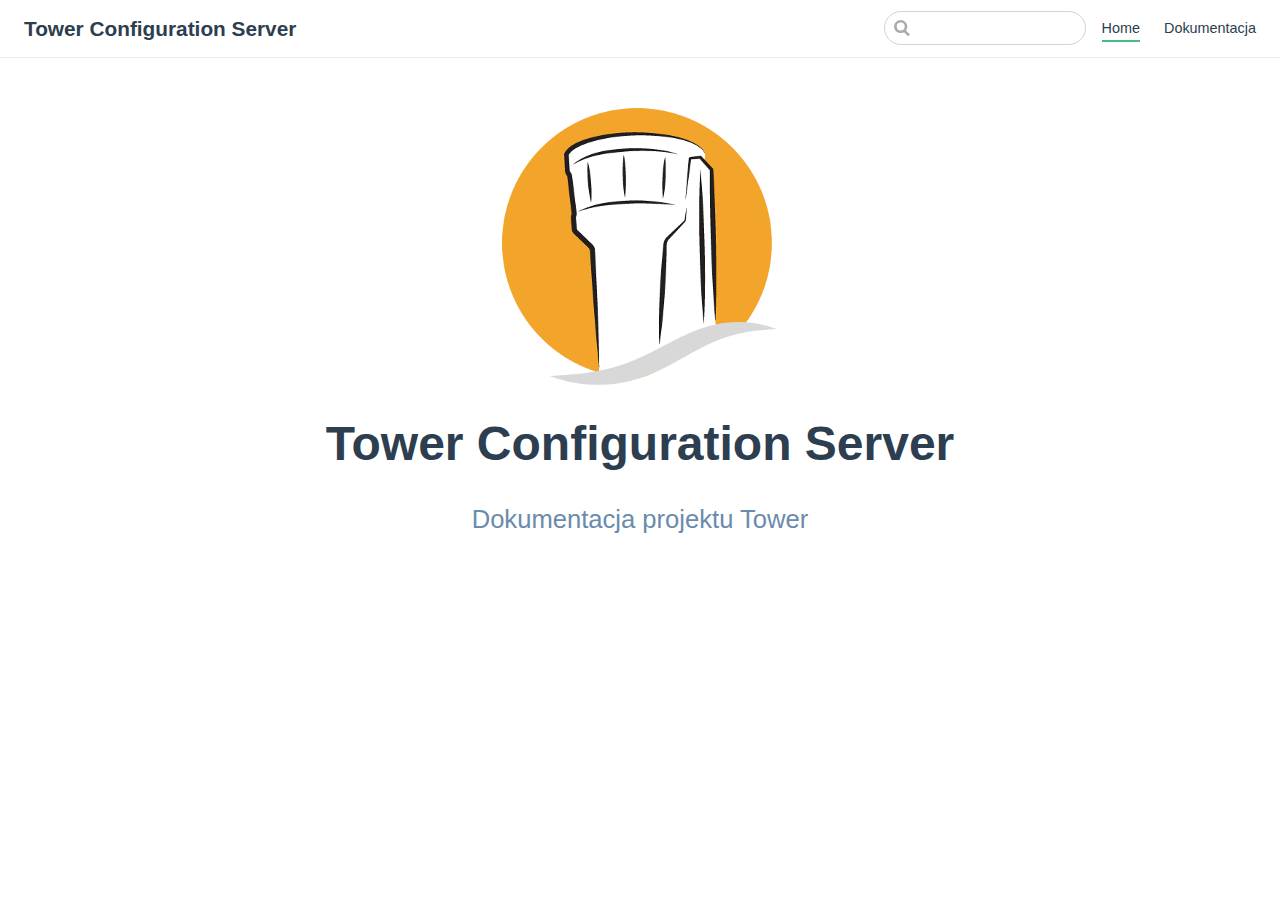
==== index.html @ 99e44337 "Tower documentation first iteration" ====
<!DOCTYPE html>
<html lang="en-US">
  <head>
    <meta charset="utf-8">
    <meta name="viewport" content="width=device-width,initial-scale=1">
    <title>Tower Configuration Server</title>
    <meta name="description" content="Dokumentacja projektu Tower">
    
    
    <link rel="preload" href="/assets/css/0.styles.e6f1b0f1.css" as="style"><link rel="preload" href="/assets/js/app.7d84eb97.js" as="script"><link rel="preload" href="/assets/js/3.80b95e4f.js" as="script"><link rel="preload" href="/assets/js/2.18bd5217.js" as="script"><link rel="preload" href="/assets/js/6.01d7fd2f.js" as="script"><link rel="prefetch" href="/assets/js/10.6c170ff0.js"><link rel="prefetch" href="/assets/js/11.07426605.js"><link rel="prefetch" href="/assets/js/12.08354f7a.js"><link rel="prefetch" href="/assets/js/13.60741dd3.js"><link rel="prefetch" href="/assets/js/4.b43821ef.js"><link rel="prefetch" href="/assets/js/5.0a139e0c.js"><link rel="prefetch" href="/assets/js/7.a31fc277.js"><link rel="prefetch" href="/assets/js/8.0a4fd147.js"><link rel="prefetch" href="/assets/js/9.a47ddf1f.js">
    <link rel="stylesheet" href="/assets/css/0.styles.e6f1b0f1.css">
  </head>
  <body>
    <div id="app" data-server-rendered="true"><div class="theme-container no-sidebar"><header class="navbar"><div class="sidebar-button"><svg xmlns="http://www.w3.org/2000/svg" aria-hidden="true" role="img" viewBox="0 0 448 512" class="icon"><path fill="currentColor" d="M436 124H12c-6.627 0-12-5.373-12-12V80c0-6.627 5.373-12 12-12h424c6.627 0 12 5.373 12 12v32c0 6.627-5.373 12-12 12zm0 160H12c-6.627 0-12-5.373-12-12v-32c0-6.627 5.373-12 12-12h424c6.627 0 12 5.373 12 12v32c0 6.627-5.373 12-12 12zm0 160H12c-6.627 0-12-5.373-12-12v-32c0-6.627 5.373-12 12-12h424c6.627 0 12 5.373 12 12v32c0 6.627-5.373 12-12 12z"></path></svg></div> <a href="/" class="home-link router-link-exact-active router-link-active"><!----> <span class="site-name">Tower Configuration Server</span></a> <div class="links"><div class="search-box"><input aria-label="Search" autocomplete="off" spellcheck="false" value=""> <!----></div> <nav class="nav-links can-hide"><div class="nav-item"><a href="/" class="nav-link router-link-exact-active router-link-active">Home</a></div><div class="nav-item"><a href="/docs/" class="nav-link">Dokumentacja</a></div> <!----></nav></div></header> <div class="sidebar-mask"></div> <aside class="sidebar"><nav class="nav-links"><div class="nav-item"><a href="/" class="nav-link router-link-exact-active router-link-active">Home</a></div><div class="nav-item"><a href="/docs/" class="nav-link">Dokumentacja</a></div> <!----></nav>  <!----> </aside> <main aria-labelledby="main-title" class="home"><header class="hero"><img src="/tower.png" alt="hero" class="center"> <h1 id="main-title">Tower Configuration Server</h1> <p class="description">Dokumentacja projektu Tower</p> <!----></header> <!----> <div class="theme-default-content custom content__default"></div> <!----></main></div><div class="global-ui"></div></div>
    <script src="/assets/js/app.7d84eb97.js" defer></script><script src="/assets/js/3.80b95e4f.js" defer></script><script src="/assets/js/2.18bd5217.js" defer></script><script src="/assets/js/6.01d7fd2f.js" defer></script>
  </body>
</html>
---- assets/css/0.styles.e6f1b0f1.css ----
#nprogress{pointer-events:none}#nprogress .bar{background:#3eaf7c;position:fixed;z-index:1031;top:0;left:0;width:100%;height:2px}#nprogress .peg{display:block;position:absolute;right:0;width:100px;height:100%;box-shadow:0 0 10px #3eaf7c,0 0 5px #3eaf7c;opacity:1;transform:rotate(3deg) translateY(-4px)}#nprogress .spinner{display:block;position:fixed;z-index:1031;top:15px;right:15px}#nprogress .spinner-icon{width:18px;height:18px;box-sizing:border-box;border-color:#3eaf7c transparent transparent #3eaf7c;border-style:solid;border-width:2px;border-radius:50%;animation:nprogress-spinner .4s linear infinite}.nprogress-custom-parent{overflow:hidden;position:relative}.nprogress-custom-parent #nprogress .bar,.nprogress-custom-parent #nprogress .spinner{position:absolute}@keyframes nprogress-spinner{0%{transform:rotate(0deg)}to{transform:rotate(1turn)}}.icon.outbound{color:#aaa;display:inline-block;vertical-align:middle;position:relative;top:-1px}.center{display:block;margin-left:auto;margin-right:auto;width:50%}.home{padding:3.6rem 2rem 0;max-width:960px;margin:0 auto;display:block}.home .hero{text-align:center}.home .hero img{max-width:100%;max-height:280px;display:block;margin:3rem auto 1.5rem;width:50%}.home .hero h1{font-size:3rem}.home .hero .action,.home .hero .description,.home .hero h1{margin:1.8rem auto}.home .hero .description{max-width:35rem;font-size:1.6rem;line-height:1.3;color:#6a8bad}.home .hero .action-button{display:inline-block;font-size:1.2rem;color:#fff;background-color:#3eaf7c;padding:.8rem 1.6rem;border-radius:4px;transition:background-color .1s ease;box-sizing:border-box;border-bottom:1px solid #389d70}.home .hero .action-button:hover{background-color:#4abf8a}.home .features{border-top:1px solid #eaecef;padding:1.2rem 0;margin-top:2.5rem;display:flex;flex-wrap:wrap;align-items:flex-start;align-content:stretch;justify-content:space-between}.home .feature{flex-grow:1;flex-basis:30%;max-width:30%}.home .feature h2{font-size:1.4rem;font-weight:500;border-bottom:none;padding-bottom:0;color:#3a5169}.home .feature p{color:#4e6e8e}.home .footer{padding:2.5rem;border-top:1px solid #eaecef;text-align:center;color:#4e6e8e}@media (max-width:719px){.home .features{flex-direction:column}.home .feature{max-width:100%;padding:0 2.5rem}}@media (max-width:419px){.home{padding-left:1.5rem;padding-right:1.5rem}.home .hero img{max-height:210px;margin:2rem auto 1.2rem}.home .hero h1{font-size:2rem}.home .hero .action,.home .hero .description,.home .hero h1{margin:1.2rem auto}.home .hero .description{font-size:1.2rem}.home .hero .action-button{font-size:1rem;padding:.6rem 1.2rem}.home .feature h2{font-size:1.25rem}}.search-box{display:inline-block;position:relative;margin-right:1rem}.search-box input{cursor:text;width:10rem;height:2rem;color:#4e6e8e;display:inline-block;border:1px solid #cfd4db;border-radius:2rem;font-size:.9rem;line-height:2rem;padding:0 .5rem 0 2rem;outline:none;transition:all .2s ease;background:#fff url(/assets/img/search.83621669.svg) .6rem .5rem no-repeat;background-size:1rem}.search-box input:focus{cursor:auto;border-color:#3eaf7c}.search-box .suggestions{background:#fff;width:20rem;position:absolute;top:1.5rem;border:1px solid #cfd4db;border-radius:6px;padding:.4rem;list-style-type:none}.search-box .suggestions.align-right{right:0}.search-box .suggestion{line-height:1.4;padding:.4rem .6rem;border-radius:4px;cursor:pointer}.search-box .suggestion a{white-space:normal;color:#5d82a6}.search-box .suggestion a .page-title{font-weight:600}.search-box .suggestion a .header{font-size:.9em;margin-left:.25em}.search-box .suggestion.focused{background-color:#f3f4f5}.search-box .suggestion.focused a{color:#3eaf7c}@media (max-width:959px){.search-box input{cursor:pointer;width:0;border-color:transparent;position:relative}.search-box input:focus{cursor:text;left:0;width:10rem}}@media (-ms-high-contrast:none){.search-box input{height:2rem}}@media (max-width:959px) and (min-width:719px){.search-box .suggestions{left:0}}@media (max-width:719px){.search-box{margin-right:0}.search-box input{left:1rem}.search-box .suggestions{right:0}}@media (max-width:419px){.search-box .suggestions{width:calc(100vw - 4rem)}.search-box input:focus{width:8rem}}.sidebar-button{cursor:pointer;display:none;width:1.25rem;height:1.25rem;position:absolute;padding:.6rem;top:.6rem;left:1rem}.sidebar-button .icon{display:block;width:1.25rem;height:1.25rem}@media (max-width:719px){.sidebar-button{display:block}}.dropdown-enter,.dropdown-leave-to{height:0!important}.dropdown-wrapper{cursor:pointer}.dropdown-wrapper .dropdown-title{display:block}.dropdown-wrapper .dropdown-title:hover{border-color:transparent}.dropdown-wrapper .dropdown-title .arrow{vertical-align:middle;margin-top:-1px;margin-left:.4rem}.dropdown-wrapper .nav-dropdown .dropdown-item{color:inherit;line-height:1.7rem}.dropdown-wrapper .nav-dropdown .dropdown-item h4{margin:.45rem 0 0;border-top:1px solid #eee;padding:.45rem 1.5rem 0 1.25rem}.dropdown-wrapper .nav-dropdown .dropdown-item .dropdown-subitem-wrapper{padding:0;list-style:none}.dropdown-wrapper .nav-dropdown .dropdown-item .dropdown-subitem-wrapper .dropdown-subitem{font-size:.9em}.dropdown-wrapper .nav-dropdown .dropdown-item a{display:block;line-height:1.7rem;position:relative;border-bottom:none;font-weight:400;margin-bottom:0;padding:0 1.5rem 0 1.25rem}.dropdown-wrapper .nav-dropdown .dropdown-item a.router-link-active,.dropdown-wrapper .nav-dropdown .dropdown-item a:hover{color:#3eaf7c}.dropdown-wrapper .nav-dropdown .dropdown-item a.router-link-active:after{content:"";width:0;height:0;border-left:5px solid #3eaf7c;border-top:3px solid transparent;border-bottom:3px solid transparent;position:absolute;top:calc(50% - 2px);left:9px}.dropdown-wrapper .nav-dropdown .dropdown-item:first-child h4{margin-top:0;padding-top:0;border-top:0}@media (max-width:719px){.dropdown-wrapper.open .dropdown-title{margin-bottom:.5rem}.dropdown-wrapper .nav-dropdown{transition:height .1s ease-out;overflow:hidden}.dropdown-wrapper .nav-dropdown .dropdown-item h4{border-top:0;margin-top:0;padding-top:0}.dropdown-wrapper .nav-dropdown .dropdown-item>a,.dropdown-wrapper .nav-dropdown .dropdown-item h4{font-size:15px;line-height:2rem}.dropdown-wrapper .nav-dropdown .dropdown-item .dropdown-subitem{font-size:14px;padding-left:1rem}}@media (min-width:719px){.dropdown-wrapper{height:1.8rem}.dropdown-wrapper:hover .nav-dropdown{display:block!important}.dropdown-wrapper .dropdown-title .arrow{border-left:4px solid transparent;border-right:4px solid transparent;border-top:6px solid #ccc;border-bottom:0}.dropdown-wrapper .nav-dropdown{display:none;height:auto!important;box-sizing:border-box;max-height:calc(100vh - 2.7rem);overflow-y:auto;position:absolute;top:100%;right:0;background-color:#fff;padding:.6rem 0;border:1px solid;border-color:#ddd #ddd #ccc;text-align:left;border-radius:.25rem;white-space:nowrap;margin:0}}.nav-links{display:inline-block}.nav-links a{line-height:1.4rem;color:inherit}.nav-links a.router-link-active,.nav-links a:hover{color:#3eaf7c}.nav-links .nav-item{position:relative;display:inline-block;margin-left:1.5rem;line-height:2rem}.nav-links .nav-item:first-child{margin-left:0}.nav-links .repo-link{margin-left:1.5rem}@media (max-width:719px){.nav-links .nav-item,.nav-links .repo-link{margin-left:0}}@media (min-width:719px){.nav-links a.router-link-active,.nav-links a:hover{color:#2c3e50}.nav-item>a:not(.external).router-link-active,.nav-item>a:not(.external):hover{margin-bottom:-2px;border-bottom:2px solid #46bd87}}.navbar{padding:.7rem 1.5rem;line-height:2.2rem}.navbar a,.navbar img,.navbar span{display:inline-block}.navbar .logo{height:2.2rem;min-width:2.2rem;margin-right:.8rem;vertical-align:top}.navbar .site-name{font-size:1.3rem;font-weight:600;color:#2c3e50;position:relative}.navbar .links{padding-left:1.5rem;box-sizing:border-box;background-color:#fff;white-space:nowrap;font-size:.9rem;position:absolute;right:1.5rem;top:.7rem;display:flex}.navbar .links .search-box{flex:0 0 auto;vertical-align:top}@media (max-width:719px){.navbar{padding-left:4rem}.navbar .can-hide{display:none}.navbar .links{padding-left:1.5rem}}.page-edit,.page-nav{max-width:740px;margin:0 auto;padding:2rem 2.5rem}@media (max-width:959px){.page-edit,.page-nav{padding:2rem}}@media (max-width:419px){.page-edit,.page-nav{padding:1.5rem}}.page{padding-bottom:2rem;display:block}.page-edit{padding-top:1rem;padding-bottom:1rem;overflow:auto}.page-edit .edit-link{display:inline-block}.page-edit .edit-link a{color:#4e6e8e;margin-right:.25rem}.page-edit .last-updated{float:right;font-size:.9em}.page-edit .last-updated .prefix{font-weight:500;color:#4e6e8e}.page-edit .last-updated .time{font-weight:400;color:#aaa}.page-nav{padding-top:1rem;padding-bottom:0}.page-nav .inner{min-height:2rem;margin-top:0;border-top:1px solid #eaecef;padding-top:1rem;overflow:auto}.page-nav .next{float:right}@media (max-width:719px){.page-edit .edit-link{margin-bottom:.5rem}.page-edit .last-updated{font-size:.8em;float:none;text-align:left}}.sidebar-group .sidebar-group{padding-left:.5em}.sidebar-group:not(.collapsable) .sidebar-heading:not(.clickable){cursor:auto;color:inherit}.sidebar-group.is-sub-group{padding-left:0}.sidebar-group.is-sub-group>.sidebar-heading{font-size:.95em;line-height:1.4;font-weight:400;padding-left:2rem}.sidebar-group.is-sub-group>.sidebar-heading:not(.clickable){opacity:.5}.sidebar-group.is-sub-group>.sidebar-group-items{padding-left:1rem}.sidebar-group.is-sub-group>.sidebar-group-items>li>.sidebar-link{font-size:.95em;border-left:none}.sidebar-group.depth-2>.sidebar-heading{border-left:none}.sidebar-heading{color:#2c3e50;transition:color .15s ease;cursor:pointer;font-size:1.1em;font-weight:700;padding:.35rem 1.5rem .35rem 1.25rem;width:100%;box-sizing:border-box;margin:0;border-left:.25rem solid transparent}.sidebar-heading.open,.sidebar-heading:hover{color:inherit}.sidebar-heading .arrow{position:relative;top:-.12em;left:.5em}.sidebar-heading.clickable.active{font-weight:600;color:#3eaf7c;border-left-color:#3eaf7c}.sidebar-heading.clickable:hover{color:#3eaf7c}.sidebar-group-items{transition:height .1s ease-out;font-size:.95em;overflow:hidden}.sidebar .sidebar-sub-headers{padding-left:1rem;font-size:.95em}a.sidebar-link{font-size:1em;font-weight:400;display:inline-block;color:#2c3e50;border-left:.25rem solid transparent;padding:.35rem 1rem .35rem 1.25rem;line-height:1.4;width:100%;box-sizing:border-box}a.sidebar-link:hover{color:#3eaf7c}a.sidebar-link.active{font-weight:600;color:#3eaf7c;border-left-color:#3eaf7c}.sidebar-group a.sidebar-link{padding-left:2rem}.sidebar-sub-headers a.sidebar-link{padding-top:.25rem;padding-bottom:.25rem;border-left:none}.sidebar-sub-headers a.sidebar-link.active{font-weight:500}.sidebar ul{padding:0;margin:0;list-style-type:none}.sidebar a{display:inline-block}.sidebar .nav-links{display:none;border-bottom:1px solid #eaecef;padding:.5rem 0 .75rem}.sidebar .nav-links a{font-weight:600}.sidebar .nav-links .nav-item,.sidebar .nav-links .repo-link{display:block;line-height:1.25rem;font-size:1.1em;padding:.5rem 0 .5rem 1.5rem}.sidebar>.sidebar-links{padding:1.5rem 0}.sidebar>.sidebar-links>li>a.sidebar-link{font-size:1.1em;line-height:1.7;font-weight:700}.sidebar>.sidebar-links>li:not(:first-child){margin-top:.75rem}@media (max-width:719px){.sidebar .nav-links{display:block}.sidebar .nav-links .dropdown-wrapper .nav-dropdown .dropdown-item a.router-link-active:after{top:calc(1rem - 2px)}.sidebar>.sidebar-links{padding:1rem 0}}code[class*=language-],pre[class*=language-]{color:#ccc;background:none;font-family:Consolas,Monaco,Andale Mono,Ubuntu Mono,monospace;font-size:1em;text-align:left;white-space:pre;word-spacing:normal;word-break:normal;word-wrap:normal;line-height:1.5;-moz-tab-size:4;-o-tab-size:4;tab-size:4;-webkit-hyphens:none;-ms-hyphens:none;hyphens:none}pre[class*=language-]{padding:1em;margin:.5em 0;overflow:auto}:not(pre)>code[class*=language-],pre[class*=language-]{background:#2d2d2d}:not(pre)>code[class*=language-]{padding:.1em;border-radius:.3em;white-space:normal}.token.block-comment,.token.cdata,.token.comment,.token.doctype,.token.prolog{color:#999}.token.punctuation{color:#ccc}.token.attr-name,.token.deleted,.token.namespace,.token.tag{color:#e2777a}.token.function-name{color:#6196cc}.token.boolean,.token.function,.token.number{color:#f08d49}.token.class-name,.token.constant,.token.property,.token.symbol{color:#f8c555}.token.atrule,.token.builtin,.token.important,.token.keyword,.token.selector{color:#cc99cd}.token.attr-value,.token.char,.token.regex,.token.string,.token.variable{color:#7ec699}.token.entity,.token.operator,.token.url{color:#67cdcc}.token.bold,.token.important{font-weight:700}.token.italic{font-style:italic}.token.entity{cursor:help}.token.inserted{color:green}.theme-default-content code{color:#476582;padding:.25rem .5rem;margin:0;font-size:.85em;background-color:rgba(27,31,35,.05);border-radius:3px}.theme-default-content code .token.deleted{color:#ec5975}.theme-default-content code .token.inserted{color:#3eaf7c}.theme-default-content pre,.theme-default-content pre[class*=language-]{line-height:1.4;padding:1.25rem 1.5rem;margin:.85rem 0;background-color:#282c34;border-radius:6px;overflow:auto}.theme-default-content pre[class*=language-] code,.theme-default-content pre code{color:#fff;padding:0;background-color:transparent;border-radius:0}div[class*=language-]{position:relative;background-color:#282c34;border-radius:6px}div[class*=language-] .highlight-lines{-webkit-user-select:none;-moz-user-select:none;-ms-user-select:none;user-select:none;padding-top:1.3rem;position:absolute;top:0;left:0;width:100%;line-height:1.4}div[class*=language-] .highlight-lines .highlighted{background-color:rgba(0,0,0,.66)}div[class*=language-] pre,div[class*=language-] pre[class*=language-]{background:transparent;position:relative;z-index:1}div[class*=language-]:before{position:absolute;z-index:3;top:.8em;right:1em;font-size:.75rem;color:hsla(0,0%,100%,.4)}div[class*=language-]:not(.line-numbers-mode) .line-numbers-wrapper{display:none}div[class*=language-].line-numbers-mode .highlight-lines .highlighted{position:relative}div[class*=language-].line-numbers-mode .highlight-lines .highlighted:before{content:" ";position:absolute;z-index:3;left:0;top:0;display:block;width:3.5rem;height:100%;background-color:rgba(0,0,0,.66)}div[class*=language-].line-numbers-mode pre{padding-left:4.5rem;vertical-align:middle}div[class*=language-].line-numbers-mode .line-numbers-wrapper{position:absolute;top:0;width:3.5rem;text-align:center;color:hsla(0,0%,100%,.3);padding:1.25rem 0;line-height:1.4}div[class*=language-].line-numbers-mode .line-numbers-wrapper .line-number,div[class*=language-].line-numbers-mode .line-numbers-wrapper br{-webkit-user-select:none;-moz-user-select:none;-ms-user-select:none;user-select:none}div[class*=language-].line-numbers-mode .line-numbers-wrapper .line-number{position:relative;z-index:4;font-size:.85em}div[class*=language-].line-numbers-mode:after{content:"";position:absolute;z-index:2;top:0;left:0;width:3.5rem;height:100%;border-radius:6px 0 0 6px;border-right:1px solid rgba(0,0,0,.66);background-color:#282c34}div[class~=language-js]:before{content:"js"}div[class~=language-ts]:before{content:"ts"}div[class~=language-html]:before{content:"html"}div[class~=language-md]:before{content:"md"}div[class~=language-vue]:before{content:"vue"}div[class~=language-css]:before{content:"css"}div[class~=language-sass]:before{content:"sass"}div[class~=language-scss]:before{content:"scss"}div[class~=language-less]:before{content:"less"}div[class~=language-stylus]:before{content:"stylus"}div[class~=language-go]:before{content:"go"}div[class~=language-java]:before{content:"java"}div[class~=language-c]:before{content:"c"}div[class~=language-sh]:before{content:"sh"}div[class~=language-yaml]:before{content:"yaml"}div[class~=language-py]:before{content:"py"}div[class~=language-docker]:before{content:"docker"}div[class~=language-dockerfile]:before{content:"dockerfile"}div[class~=language-makefile]:before{content:"makefile"}div[class~=language-javascript]:before{content:"js"}div[class~=language-typescript]:before{content:"ts"}div[class~=language-markup]:before{content:"html"}div[class~=language-markdown]:before{content:"md"}div[class~=language-json]:before{content:"json"}div[class~=language-ruby]:before{content:"rb"}div[class~=language-python]:before{content:"py"}div[class~=language-bash]:before{content:"sh"}div[class~=language-php]:before{content:"php"}.custom-block .custom-block-title{font-weight:600;margin-bottom:-.4rem}.custom-block.danger,.custom-block.tip,.custom-block.warning{padding:.1rem 1.5rem;border-left-width:.5rem;border-left-style:solid;margin:1rem 0}.custom-block.tip{background-color:#f3f5f7;border-color:#42b983}.custom-block.warning{background-color:rgba(255,229,100,.3);border-color:#e7c000;color:#6b5900}.custom-block.warning .custom-block-title{color:#b29400}.custom-block.warning a{color:#2c3e50}.custom-block.danger{background-color:#ffe6e6;border-color:#c00;color:#4d0000}.custom-block.danger .custom-block-title{color:#900}.custom-block.danger a{color:#2c3e50}.arrow{display:inline-block;width:0;height:0}.arrow.up{border-bottom:6px solid #ccc}.arrow.down,.arrow.up{border-left:4px solid transparent;border-right:4px solid transparent}.arrow.down{border-top:6px solid #ccc}.arrow.right{border-left:6px solid #ccc}.arrow.left,.arrow.right{border-top:4px solid transparent;border-bottom:4px solid transparent}.arrow.left{border-right:6px solid #ccc}.theme-default-content:not(.custom){max-width:740px;margin:0 auto;padding:2rem 2.5rem}@media (max-width:959px){.theme-default-content:not(.custom){padding:2rem}}@media (max-width:419px){.theme-default-content:not(.custom){padding:1.5rem}}.table-of-contents .badge{vertical-align:middle}body,html{padding:0;margin:0;background-color:#fff}body{font-family:-apple-system,BlinkMacSystemFont,Segoe UI,Roboto,Oxygen,Ubuntu,Cantarell,Fira Sans,Droid Sans,Helvetica Neue,sans-serif;-webkit-font-smoothing:antialiased;-moz-osx-font-smoothing:grayscale;font-size:16px;color:#2c3e50}.page{padding-left:20rem}.navbar{z-index:20;right:0;height:3.6rem;background-color:#fff;box-sizing:border-box;border-bottom:1px solid #eaecef}.navbar,.sidebar-mask{position:fixed;top:0;left:0}.sidebar-mask{z-index:9;width:100vw;height:100vh;display:none}.sidebar{font-size:16px;background-color:#fff;width:20rem;position:fixed;z-index:10;margin:0;top:3.6rem;left:0;bottom:0;box-sizing:border-box;border-right:1px solid #eaecef;overflow-y:auto}.theme-default-content:not(.custom)>:first-child{margin-top:3.6rem}.theme-default-content:not(.custom) a:hover{text-decoration:underline}.theme-default-content:not(.custom) p.demo{padding:1rem 1.5rem;border:1px solid #ddd;border-radius:4px}.theme-default-content:not(.custom) img{max-width:100%}.theme-default-content.custom{padding:0;margin:0}.theme-default-content.custom img{max-width:100%}a{font-weight:500;text-decoration:none}a,p a code{color:#3eaf7c}p a code{font-weight:400}kbd{background:#eee;border:.15rem solid #ddd;border-bottom:.25rem solid #ddd;border-radius:.15rem;padding:0 .15em}blockquote{font-size:1rem;color:#999;border-left:.2rem solid #dfe2e5;margin:1rem 0;padding:.25rem 0 .25rem 1rem}blockquote>p{margin:0}ol,ul{padding-left:1.2em}strong{font-weight:600}h1,h2,h3,h4,h5,h6{font-weight:600;line-height:1.25}.theme-default-content:not(.custom)>h1,.theme-default-content:not(.custom)>h2,.theme-default-content:not(.custom)>h3,.theme-default-content:not(.custom)>h4,.theme-default-content:not(.custom)>h5,.theme-default-content:not(.custom)>h6{margin-top:-3.1rem;padding-top:4.6rem;margin-bottom:0}.theme-default-content:not(.custom)>h1:first-child,.theme-default-content:not(.custom)>h2:first-child,.theme-default-content:not(.custom)>h3:first-child,.theme-default-content:not(.custom)>h4:first-child,.theme-default-content:not(.custom)>h5:first-child,.theme-default-content:not(.custom)>h6:first-child{margin-top:-1.5rem;margin-bottom:1rem}.theme-default-content:not(.custom)>h1:first-child+.custom-block,.theme-default-content:not(.custom)>h1:first-child+p,.theme-default-content:not(.custom)>h1:first-child+pre,.theme-default-content:not(.custom)>h2:first-child+.custom-block,.theme-default-content:not(.custom)>h2:first-child+p,.theme-default-content:not(.custom)>h2:first-child+pre,.theme-default-content:not(.custom)>h3:first-child+.custom-block,.theme-default-content:not(.custom)>h3:first-child+p,.theme-default-content:not(.custom)>h3:first-child+pre,.theme-default-content:not(.custom)>h4:first-child+.custom-block,.theme-default-content:not(.custom)>h4:first-child+p,.theme-default-content:not(.custom)>h4:first-child+pre,.theme-default-content:not(.custom)>h5:first-child+.custom-block,.theme-default-content:not(.custom)>h5:first-child+p,.theme-default-content:not(.custom)>h5:first-child+pre,.theme-default-content:not(.custom)>h6:first-child+.custom-block,.theme-default-content:not(.custom)>h6:first-child+p,.theme-default-content:not(.custom)>h6:first-child+pre{margin-top:2rem}h1:hover .header-anchor,h2:hover .header-anchor,h3:hover .header-anchor,h4:hover .header-anchor,h5:hover .header-anchor,h6:hover .header-anchor{opacity:1}h1{font-size:2.2rem}h2{font-size:1.65rem;padding-bottom:.3rem;border-bottom:1px solid #eaecef}h3{font-size:1.35rem}a.header-anchor{font-size:.85em;float:left;margin-left:-.87em;padding-right:.23em;margin-top:.125em;opacity:0}a.header-anchor:hover{text-decoration:none}.line-number,code,kbd{font-family:source-code-pro,Menlo,Monaco,Consolas,Courier New,monospace}ol,p,ul{line-height:1.7}hr{border:0;border-top:1px solid #eaecef}table{border-collapse:collapse;margin:1rem 0;display:block;overflow-x:auto}tr{border-top:1px solid #dfe2e5}tr:nth-child(2n){background-color:#f6f8fa}td,th{border:1px solid #dfe2e5;padding:.6em 1em}.theme-container.sidebar-open .sidebar-mask{display:block}.theme-container.no-navbar .theme-default-content:not(.custom)>h1,.theme-container.no-navbar h2,.theme-container.no-navbar h3,.theme-container.no-navbar h4,.theme-container.no-navbar h5,.theme-container.no-navbar h6{margin-top:1.5rem;padding-top:0}.theme-container.no-navbar .sidebar{top:0}@media (min-width:720px){.theme-container.no-sidebar .sidebar{display:none}.theme-container.no-sidebar .page{padding-left:0}}@media (max-width:959px){.sidebar{font-size:15px;width:16.4rem}.page{padding-left:16.4rem}}@media (max-width:719px){.sidebar{top:0;padding-top:3.6rem;transform:translateX(-100%);transition:transform .2s ease}.page{padding-left:0}.theme-container.sidebar-open .sidebar{transform:translateX(0)}.theme-container.no-navbar .sidebar{padding-top:0}}@media (max-width:419px){h1{font-size:1.9rem}.theme-default-content div[class*=language-]{margin:.85rem -1.5rem;border-radius:0}}.badge[data-v-f531b196]{display:inline-block;font-size:14px;height:18px;line-height:18px;border-radius:3px;padding:0 6px;color:#fff}.badge.green[data-v-f531b196],.badge.tip[data-v-f531b196],.badge[data-v-f531b196]{background-color:#42b983}.badge.error[data-v-f531b196]{background-color:#da5961}.badge.warn[data-v-f531b196],.badge.warning[data-v-f531b196],.badge.yellow[data-v-f531b196]{background-color:#e7c000}.badge+.badge[data-v-f531b196]{margin-left:5px}
---- assets/css/0.styles.e6f1b0f1.css ----
#nprogress{pointer-events:none}#nprogress .bar{background:#3eaf7c;position:fixed;z-index:1031;top:0;left:0;width:100%;height:2px}#nprogress .peg{display:block;position:absolute;right:0;width:100px;height:100%;box-shadow:0 0 10px #3eaf7c,0 0 5px #3eaf7c;opacity:1;transform:rotate(3deg) translateY(-4px)}#nprogress .spinner{display:block;position:fixed;z-index:1031;top:15px;right:15px}#nprogress .spinner-icon{width:18px;height:18px;box-sizing:border-box;border-color:#3eaf7c transparent transparent #3eaf7c;border-style:solid;border-width:2px;border-radius:50%;animation:nprogress-spinner .4s linear infinite}.nprogress-custom-parent{overflow:hidden;position:relative}.nprogress-custom-parent #nprogress .bar,.nprogress-custom-parent #nprogress .spinner{position:absolute}@keyframes nprogress-spinner{0%{transform:rotate(0deg)}to{transform:rotate(1turn)}}.icon.outbound{color:#aaa;display:inline-block;vertical-align:middle;position:relative;top:-1px}.center{display:block;margin-left:auto;margin-right:auto;width:50%}.home{padding:3.6rem 2rem 0;max-width:960px;margin:0 auto;display:block}.home .hero{text-align:center}.home .hero img{max-width:100%;max-height:280px;display:block;margin:3rem auto 1.5rem;width:50%}.home .hero h1{font-size:3rem}.home .hero .action,.home .hero .description,.home .hero h1{margin:1.8rem auto}.home .hero .description{max-width:35rem;font-size:1.6rem;line-height:1.3;color:#6a8bad}.home .hero .action-button{display:inline-block;font-size:1.2rem;color:#fff;background-color:#3eaf7c;padding:.8rem 1.6rem;border-radius:4px;transition:background-color .1s ease;box-sizing:border-box;border-bottom:1px solid #389d70}.home .hero .action-button:hover{background-color:#4abf8a}.home .features{border-top:1px solid #eaecef;padding:1.2rem 0;margin-top:2.5rem;display:flex;flex-wrap:wrap;align-items:flex-start;align-content:stretch;justify-content:space-between}.home .feature{flex-grow:1;flex-basis:30%;max-width:30%}.home .feature h2{font-size:1.4rem;font-weight:500;border-bottom:none;padding-bottom:0;color:#3a5169}.home .feature p{color:#4e6e8e}.home .footer{padding:2.5rem;border-top:1px solid #eaecef;text-align:center;color:#4e6e8e}@media (max-width:719px){.home .features{flex-direction:column}.home .feature{max-width:100%;padding:0 2.5rem}}@media (max-width:419px){.home{padding-left:1.5rem;padding-right:1.5rem}.home .hero img{max-height:210px;margin:2rem auto 1.2rem}.home .hero h1{font-size:2rem}.home .hero .action,.home .hero .description,.home .hero h1{margin:1.2rem auto}.home .hero .description{font-size:1.2rem}.home .hero .action-button{font-size:1rem;padding:.6rem 1.2rem}.home .feature h2{font-size:1.25rem}}.search-box{display:inline-block;position:relative;margin-right:1rem}.search-box input{cursor:text;width:10rem;height:2rem;color:#4e6e8e;display:inline-block;border:1px solid #cfd4db;border-radius:2rem;font-size:.9rem;line-height:2rem;padding:0 .5rem 0 2rem;outline:none;transition:all .2s ease;background:#fff url(/assets/img/search.83621669.svg) .6rem .5rem no-repeat;background-size:1rem}.search-box input:focus{cursor:auto;border-color:#3eaf7c}.search-box .suggestions{background:#fff;width:20rem;position:absolute;top:1.5rem;border:1px solid #cfd4db;border-radius:6px;padding:.4rem;list-style-type:none}.search-box .suggestions.align-right{right:0}.search-box .suggestion{line-height:1.4;padding:.4rem .6rem;border-radius:4px;cursor:pointer}.search-box .suggestion a{white-space:normal;color:#5d82a6}.search-box .suggestion a .page-title{font-weight:600}.search-box .suggestion a .header{font-size:.9em;margin-left:.25em}.search-box .suggestion.focused{background-color:#f3f4f5}.search-box .suggestion.focused a{color:#3eaf7c}@media (max-width:959px){.search-box input{cursor:pointer;width:0;border-color:transparent;position:relative}.search-box input:focus{cursor:text;left:0;width:10rem}}@media (-ms-high-contrast:none){.search-box input{height:2rem}}@media (max-width:959px) and (min-width:719px){.search-box .suggestions{left:0}}@media (max-width:719px){.search-box{margin-right:0}.search-box input{left:1rem}.search-box .suggestions{right:0}}@media (max-width:419px){.search-box .suggestions{width:calc(100vw - 4rem)}.search-box input:focus{width:8rem}}.sidebar-button{cursor:pointer;display:none;width:1.25rem;height:1.25rem;position:absolute;padding:.6rem;top:.6rem;left:1rem}.sidebar-button .icon{display:block;width:1.25rem;height:1.25rem}@media (max-width:719px){.sidebar-button{display:block}}.dropdown-enter,.dropdown-leave-to{height:0!important}.dropdown-wrapper{cursor:pointer}.dropdown-wrapper .dropdown-title{display:block}.dropdown-wrapper .dropdown-title:hover{border-color:transparent}.dropdown-wrapper .dropdown-title .arrow{vertical-align:middle;margin-top:-1px;margin-left:.4rem}.dropdown-wrapper .nav-dropdown .dropdown-item{color:inherit;line-height:1.7rem}.dropdown-wrapper .nav-dropdown .dropdown-item h4{margin:.45rem 0 0;border-top:1px solid #eee;padding:.45rem 1.5rem 0 1.25rem}.dropdown-wrapper .nav-dropdown .dropdown-item .dropdown-subitem-wrapper{padding:0;list-style:none}.dropdown-wrapper .nav-dropdown .dropdown-item .dropdown-subitem-wrapper .dropdown-subitem{font-size:.9em}.dropdown-wrapper .nav-dropdown .dropdown-item a{display:block;line-height:1.7rem;position:relative;border-bottom:none;font-weight:400;margin-bottom:0;padding:0 1.5rem 0 1.25rem}.dropdown-wrapper .nav-dropdown .dropdown-item a.router-link-active,.dropdown-wrapper .nav-dropdown .dropdown-item a:hover{color:#3eaf7c}.dropdown-wrapper .nav-dropdown .dropdown-item a.router-link-active:after{content:"";width:0;height:0;border-left:5px solid #3eaf7c;border-top:3px solid transparent;border-bottom:3px solid transparent;position:absolute;top:calc(50% - 2px);left:9px}.dropdown-wrapper .nav-dropdown .dropdown-item:first-child h4{margin-top:0;padding-top:0;border-top:0}@media (max-width:719px){.dropdown-wrapper.open .dropdown-title{margin-bottom:.5rem}.dropdown-wrapper .nav-dropdown{transition:height .1s ease-out;overflow:hidden}.dropdown-wrapper .nav-dropdown .dropdown-item h4{border-top:0;margin-top:0;padding-top:0}.dropdown-wrapper .nav-dropdown .dropdown-item>a,.dropdown-wrapper .nav-dropdown .dropdown-item h4{font-size:15px;line-height:2rem}.dropdown-wrapper .nav-dropdown .dropdown-item .dropdown-subitem{font-size:14px;padding-left:1rem}}@media (min-width:719px){.dropdown-wrapper{height:1.8rem}.dropdown-wrapper:hover .nav-dropdown{display:block!important}.dropdown-wrapper .dropdown-title .arrow{border-left:4px solid transparent;border-right:4px solid transparent;border-top:6px solid #ccc;border-bottom:0}.dropdown-wrapper .nav-dropdown{display:none;height:auto!important;box-sizing:border-box;max-height:calc(100vh - 2.7rem);overflow-y:auto;position:absolute;top:100%;right:0;background-color:#fff;padding:.6rem 0;border:1px solid;border-color:#ddd #ddd #ccc;text-align:left;border-radius:.25rem;white-space:nowrap;margin:0}}.nav-links{display:inline-block}.nav-links a{line-height:1.4rem;color:inherit}.nav-links a.router-link-active,.nav-links a:hover{color:#3eaf7c}.nav-links .nav-item{position:relative;display:inline-block;margin-left:1.5rem;line-height:2rem}.nav-links .nav-item:first-child{margin-left:0}.nav-links .repo-link{margin-left:1.5rem}@media (max-width:719px){.nav-links .nav-item,.nav-links .repo-link{margin-left:0}}@media (min-width:719px){.nav-links a.router-link-active,.nav-links a:hover{color:#2c3e50}.nav-item>a:not(.external).router-link-active,.nav-item>a:not(.external):hover{margin-bottom:-2px;border-bottom:2px solid #46bd87}}.navbar{padding:.7rem 1.5rem;line-height:2.2rem}.navbar a,.navbar img,.navbar span{display:inline-block}.navbar .logo{height:2.2rem;min-width:2.2rem;margin-right:.8rem;vertical-align:top}.navbar .site-name{font-size:1.3rem;font-weight:600;color:#2c3e50;position:relative}.navbar .links{padding-left:1.5rem;box-sizing:border-box;background-color:#fff;white-space:nowrap;font-size:.9rem;position:absolute;right:1.5rem;top:.7rem;display:flex}.navbar .links .search-box{flex:0 0 auto;vertical-align:top}@media (max-width:719px){.navbar{padding-left:4rem}.navbar .can-hide{display:none}.navbar .links{padding-left:1.5rem}}.page-edit,.page-nav{max-width:740px;margin:0 auto;padding:2rem 2.5rem}@media (max-width:959px){.page-edit,.page-nav{padding:2rem}}@media (max-width:419px){.page-edit,.page-nav{padding:1.5rem}}.page{padding-bottom:2rem;display:block}.page-edit{padding-top:1rem;padding-bottom:1rem;overflow:auto}.page-edit .edit-link{display:inline-block}.page-edit .edit-link a{color:#4e6e8e;margin-right:.25rem}.page-edit .last-updated{float:right;font-size:.9em}.page-edit .last-updated .prefix{font-weight:500;color:#4e6e8e}.page-edit .last-updated .time{font-weight:400;color:#aaa}.page-nav{padding-top:1rem;padding-bottom:0}.page-nav .inner{min-height:2rem;margin-top:0;border-top:1px solid #eaecef;padding-top:1rem;overflow:auto}.page-nav .next{float:right}@media (max-width:719px){.page-edit .edit-link{margin-bottom:.5rem}.page-edit .last-updated{font-size:.8em;float:none;text-align:left}}.sidebar-group .sidebar-group{padding-left:.5em}.sidebar-group:not(.collapsable) .sidebar-heading:not(.clickable){cursor:auto;color:inherit}.sidebar-group.is-sub-group{padding-left:0}.sidebar-group.is-sub-group>.sidebar-heading{font-size:.95em;line-height:1.4;font-weight:400;padding-left:2rem}.sidebar-group.is-sub-group>.sidebar-heading:not(.clickable){opacity:.5}.sidebar-group.is-sub-group>.sidebar-group-items{padding-left:1rem}.sidebar-group.is-sub-group>.sidebar-group-items>li>.sidebar-link{font-size:.95em;border-left:none}.sidebar-group.depth-2>.sidebar-heading{border-left:none}.sidebar-heading{color:#2c3e50;transition:color .15s ease;cursor:pointer;font-size:1.1em;font-weight:700;padding:.35rem 1.5rem .35rem 1.25rem;width:100%;box-sizing:border-box;margin:0;border-left:.25rem solid transparent}.sidebar-heading.open,.sidebar-heading:hover{color:inherit}.sidebar-heading .arrow{position:relative;top:-.12em;left:.5em}.sidebar-heading.clickable.active{font-weight:600;color:#3eaf7c;border-left-color:#3eaf7c}.sidebar-heading.clickable:hover{color:#3eaf7c}.sidebar-group-items{transition:height .1s ease-out;font-size:.95em;overflow:hidden}.sidebar .sidebar-sub-headers{padding-left:1rem;font-size:.95em}a.sidebar-link{font-size:1em;font-weight:400;display:inline-block;color:#2c3e50;border-left:.25rem solid transparent;padding:.35rem 1rem .35rem 1.25rem;line-height:1.4;width:100%;box-sizing:border-box}a.sidebar-link:hover{color:#3eaf7c}a.sidebar-link.active{font-weight:600;color:#3eaf7c;border-left-color:#3eaf7c}.sidebar-group a.sidebar-link{padding-left:2rem}.sidebar-sub-headers a.sidebar-link{padding-top:.25rem;padding-bottom:.25rem;border-left:none}.sidebar-sub-headers a.sidebar-link.active{font-weight:500}.sidebar ul{padding:0;margin:0;list-style-type:none}.sidebar a{display:inline-block}.sidebar .nav-links{display:none;border-bottom:1px solid #eaecef;padding:.5rem 0 .75rem}.sidebar .nav-links a{font-weight:600}.sidebar .nav-links .nav-item,.sidebar .nav-links .repo-link{display:block;line-height:1.25rem;font-size:1.1em;padding:.5rem 0 .5rem 1.5rem}.sidebar>.sidebar-links{padding:1.5rem 0}.sidebar>.sidebar-links>li>a.sidebar-link{font-size:1.1em;line-height:1.7;font-weight:700}.sidebar>.sidebar-links>li:not(:first-child){margin-top:.75rem}@media (max-width:719px){.sidebar .nav-links{display:block}.sidebar .nav-links .dropdown-wrapper .nav-dropdown .dropdown-item a.router-link-active:after{top:calc(1rem - 2px)}.sidebar>.sidebar-links{padding:1rem 0}}code[class*=language-],pre[class*=language-]{color:#ccc;background:none;font-family:Consolas,Monaco,Andale Mono,Ubuntu Mono,monospace;font-size:1em;text-align:left;white-space:pre;word-spacing:normal;word-break:normal;word-wrap:normal;line-height:1.5;-moz-tab-size:4;-o-tab-size:4;tab-size:4;-webkit-hyphens:none;-ms-hyphens:none;hyphens:none}pre[class*=language-]{padding:1em;margin:.5em 0;overflow:auto}:not(pre)>code[class*=language-],pre[class*=language-]{background:#2d2d2d}:not(pre)>code[class*=language-]{padding:.1em;border-radius:.3em;white-space:normal}.token.block-comment,.token.cdata,.token.comment,.token.doctype,.token.prolog{color:#999}.token.punctuation{color:#ccc}.token.attr-name,.token.deleted,.token.namespace,.token.tag{color:#e2777a}.token.function-name{color:#6196cc}.token.boolean,.token.function,.token.number{color:#f08d49}.token.class-name,.token.constant,.token.property,.token.symbol{color:#f8c555}.token.atrule,.token.builtin,.token.important,.token.keyword,.token.selector{color:#cc99cd}.token.attr-value,.token.char,.token.regex,.token.string,.token.variable{color:#7ec699}.token.entity,.token.operator,.token.url{color:#67cdcc}.token.bold,.token.important{font-weight:700}.token.italic{font-style:italic}.token.entity{cursor:help}.token.inserted{color:green}.theme-default-content code{color:#476582;padding:.25rem .5rem;margin:0;font-size:.85em;background-color:rgba(27,31,35,.05);border-radius:3px}.theme-default-content code .token.deleted{color:#ec5975}.theme-default-content code .token.inserted{color:#3eaf7c}.theme-default-content pre,.theme-default-content pre[class*=language-]{line-height:1.4;padding:1.25rem 1.5rem;margin:.85rem 0;background-color:#282c34;border-radius:6px;overflow:auto}.theme-default-content pre[class*=language-] code,.theme-default-content pre code{color:#fff;padding:0;background-color:transparent;border-radius:0}div[class*=language-]{position:relative;background-color:#282c34;border-radius:6px}div[class*=language-] .highlight-lines{-webkit-user-select:none;-moz-user-select:none;-ms-user-select:none;user-select:none;padding-top:1.3rem;position:absolute;top:0;left:0;width:100%;line-height:1.4}div[class*=language-] .highlight-lines .highlighted{background-color:rgba(0,0,0,.66)}div[class*=language-] pre,div[class*=language-] pre[class*=language-]{background:transparent;position:relative;z-index:1}div[class*=language-]:before{position:absolute;z-index:3;top:.8em;right:1em;font-size:.75rem;color:hsla(0,0%,100%,.4)}div[class*=language-]:not(.line-numbers-mode) .line-numbers-wrapper{display:none}div[class*=language-].line-numbers-mode .highlight-lines .highlighted{position:relative}div[class*=language-].line-numbers-mode .highlight-lines .highlighted:before{content:" ";position:absolute;z-index:3;left:0;top:0;display:block;width:3.5rem;height:100%;background-color:rgba(0,0,0,.66)}div[class*=language-].line-numbers-mode pre{padding-left:4.5rem;vertical-align:middle}div[class*=language-].line-numbers-mode .line-numbers-wrapper{position:absolute;top:0;width:3.5rem;text-align:center;color:hsla(0,0%,100%,.3);padding:1.25rem 0;line-height:1.4}div[class*=language-].line-numbers-mode .line-numbers-wrapper .line-number,div[class*=language-].line-numbers-mode .line-numbers-wrapper br{-webkit-user-select:none;-moz-user-select:none;-ms-user-select:none;user-select:none}div[class*=language-].line-numbers-mode .line-numbers-wrapper .line-number{position:relative;z-index:4;font-size:.85em}div[class*=language-].line-numbers-mode:after{content:"";position:absolute;z-index:2;top:0;left:0;width:3.5rem;height:100%;border-radius:6px 0 0 6px;border-right:1px solid rgba(0,0,0,.66);background-color:#282c34}div[class~=language-js]:before{content:"js"}div[class~=language-ts]:before{content:"ts"}div[class~=language-html]:before{content:"html"}div[class~=language-md]:before{content:"md"}div[class~=language-vue]:before{content:"vue"}div[class~=language-css]:before{content:"css"}div[class~=language-sass]:before{content:"sass"}div[class~=language-scss]:before{content:"scss"}div[class~=language-less]:before{content:"less"}div[class~=language-stylus]:before{content:"stylus"}div[class~=language-go]:before{content:"go"}div[class~=language-java]:before{content:"java"}div[class~=language-c]:before{content:"c"}div[class~=language-sh]:before{content:"sh"}div[class~=language-yaml]:before{content:"yaml"}div[class~=language-py]:before{content:"py"}div[class~=language-docker]:before{content:"docker"}div[class~=language-dockerfile]:before{content:"dockerfile"}div[class~=language-makefile]:before{content:"makefile"}div[class~=language-javascript]:before{content:"js"}div[class~=language-typescript]:before{content:"ts"}div[class~=language-markup]:before{content:"html"}div[class~=language-markdown]:before{content:"md"}div[class~=language-json]:before{content:"json"}div[class~=language-ruby]:before{content:"rb"}div[class~=language-python]:before{content:"py"}div[class~=language-bash]:before{content:"sh"}div[class~=language-php]:before{content:"php"}.custom-block .custom-block-title{font-weight:600;margin-bottom:-.4rem}.custom-block.danger,.custom-block.tip,.custom-block.warning{padding:.1rem 1.5rem;border-left-width:.5rem;border-left-style:solid;margin:1rem 0}.custom-block.tip{background-color:#f3f5f7;border-color:#42b983}.custom-block.warning{background-color:rgba(255,229,100,.3);border-color:#e7c000;color:#6b5900}.custom-block.warning .custom-block-title{color:#b29400}.custom-block.warning a{color:#2c3e50}.custom-block.danger{background-color:#ffe6e6;border-color:#c00;color:#4d0000}.custom-block.danger .custom-block-title{color:#900}.custom-block.danger a{color:#2c3e50}.arrow{display:inline-block;width:0;height:0}.arrow.up{border-bottom:6px solid #ccc}.arrow.down,.arrow.up{border-left:4px solid transparent;border-right:4px solid transparent}.arrow.down{border-top:6px solid #ccc}.arrow.right{border-left:6px solid #ccc}.arrow.left,.arrow.right{border-top:4px solid transparent;border-bottom:4px solid transparent}.arrow.left{border-right:6px solid #ccc}.theme-default-content:not(.custom){max-width:740px;margin:0 auto;padding:2rem 2.5rem}@media (max-width:959px){.theme-default-content:not(.custom){padding:2rem}}@media (max-width:419px){.theme-default-content:not(.custom){padding:1.5rem}}.table-of-contents .badge{vertical-align:middle}body,html{padding:0;margin:0;background-color:#fff}body{font-family:-apple-system,BlinkMacSystemFont,Segoe UI,Roboto,Oxygen,Ubuntu,Cantarell,Fira Sans,Droid Sans,Helvetica Neue,sans-serif;-webkit-font-smoothing:antialiased;-moz-osx-font-smoothing:grayscale;font-size:16px;color:#2c3e50}.page{padding-left:20rem}.navbar{z-index:20;right:0;height:3.6rem;background-color:#fff;box-sizing:border-box;border-bottom:1px solid #eaecef}.navbar,.sidebar-mask{position:fixed;top:0;left:0}.sidebar-mask{z-index:9;width:100vw;height:100vh;display:none}.sidebar{font-size:16px;background-color:#fff;width:20rem;position:fixed;z-index:10;margin:0;top:3.6rem;left:0;bottom:0;box-sizing:border-box;border-right:1px solid #eaecef;overflow-y:auto}.theme-default-content:not(.custom)>:first-child{margin-top:3.6rem}.theme-default-content:not(.custom) a:hover{text-decoration:underline}.theme-default-content:not(.custom) p.demo{padding:1rem 1.5rem;border:1px solid #ddd;border-radius:4px}.theme-default-content:not(.custom) img{max-width:100%}.theme-default-content.custom{padding:0;margin:0}.theme-default-content.custom img{max-width:100%}a{font-weight:500;text-decoration:none}a,p a code{color:#3eaf7c}p a code{font-weight:400}kbd{background:#eee;border:.15rem solid #ddd;border-bottom:.25rem solid #ddd;border-radius:.15rem;padding:0 .15em}blockquote{font-size:1rem;color:#999;border-left:.2rem solid #dfe2e5;margin:1rem 0;padding:.25rem 0 .25rem 1rem}blockquote>p{margin:0}ol,ul{padding-left:1.2em}strong{font-weight:600}h1,h2,h3,h4,h5,h6{font-weight:600;line-height:1.25}.theme-default-content:not(.custom)>h1,.theme-default-content:not(.custom)>h2,.theme-default-content:not(.custom)>h3,.theme-default-content:not(.custom)>h4,.theme-default-content:not(.custom)>h5,.theme-default-content:not(.custom)>h6{margin-top:-3.1rem;padding-top:4.6rem;margin-bottom:0}.theme-default-content:not(.custom)>h1:first-child,.theme-default-content:not(.custom)>h2:first-child,.theme-default-content:not(.custom)>h3:first-child,.theme-default-content:not(.custom)>h4:first-child,.theme-default-content:not(.custom)>h5:first-child,.theme-default-content:not(.custom)>h6:first-child{margin-top:-1.5rem;margin-bottom:1rem}.theme-default-content:not(.custom)>h1:first-child+.custom-block,.theme-default-content:not(.custom)>h1:first-child+p,.theme-default-content:not(.custom)>h1:first-child+pre,.theme-default-content:not(.custom)>h2:first-child+.custom-block,.theme-default-content:not(.custom)>h2:first-child+p,.theme-default-content:not(.custom)>h2:first-child+pre,.theme-default-content:not(.custom)>h3:first-child+.custom-block,.theme-default-content:not(.custom)>h3:first-child+p,.theme-default-content:not(.custom)>h3:first-child+pre,.theme-default-content:not(.custom)>h4:first-child+.custom-block,.theme-default-content:not(.custom)>h4:first-child+p,.theme-default-content:not(.custom)>h4:first-child+pre,.theme-default-content:not(.custom)>h5:first-child+.custom-block,.theme-default-content:not(.custom)>h5:first-child+p,.theme-default-content:not(.custom)>h5:first-child+pre,.theme-default-content:not(.custom)>h6:first-child+.custom-block,.theme-default-content:not(.custom)>h6:first-child+p,.theme-default-content:not(.custom)>h6:first-child+pre{margin-top:2rem}h1:hover .header-anchor,h2:hover .header-anchor,h3:hover .header-anchor,h4:hover .header-anchor,h5:hover .header-anchor,h6:hover .header-anchor{opacity:1}h1{font-size:2.2rem}h2{font-size:1.65rem;padding-bottom:.3rem;border-bottom:1px solid #eaecef}h3{font-size:1.35rem}a.header-anchor{font-size:.85em;float:left;margin-left:-.87em;padding-right:.23em;margin-top:.125em;opacity:0}a.header-anchor:hover{text-decoration:none}.line-number,code,kbd{font-family:source-code-pro,Menlo,Monaco,Consolas,Courier New,monospace}ol,p,ul{line-height:1.7}hr{border:0;border-top:1px solid #eaecef}table{border-collapse:collapse;margin:1rem 0;display:block;overflow-x:auto}tr{border-top:1px solid #dfe2e5}tr:nth-child(2n){background-color:#f6f8fa}td,th{border:1px solid #dfe2e5;padding:.6em 1em}.theme-container.sidebar-open .sidebar-mask{display:block}.theme-container.no-navbar .theme-default-content:not(.custom)>h1,.theme-container.no-navbar h2,.theme-container.no-navbar h3,.theme-container.no-navbar h4,.theme-container.no-navbar h5,.theme-container.no-navbar h6{margin-top:1.5rem;padding-top:0}.theme-container.no-navbar .sidebar{top:0}@media (min-width:720px){.theme-container.no-sidebar .sidebar{display:none}.theme-container.no-sidebar .page{padding-left:0}}@media (max-width:959px){.sidebar{font-size:15px;width:16.4rem}.page{padding-left:16.4rem}}@media (max-width:719px){.sidebar{top:0;padding-top:3.6rem;transform:translateX(-100%);transition:transform .2s ease}.page{padding-left:0}.theme-container.sidebar-open .sidebar{transform:translateX(0)}.theme-container.no-navbar .sidebar{padding-top:0}}@media (max-width:419px){h1{font-size:1.9rem}.theme-default-content div[class*=language-]{margin:.85rem -1.5rem;border-radius:0}}.badge[data-v-f531b196]{display:inline-block;font-size:14px;height:18px;line-height:18px;border-radius:3px;padding:0 6px;color:#fff}.badge.green[data-v-f531b196],.badge.tip[data-v-f531b196],.badge[data-v-f531b196]{background-color:#42b983}.badge.error[data-v-f531b196]{background-color:#da5961}.badge.warn[data-v-f531b196],.badge.warning[data-v-f531b196],.badge.yellow[data-v-f531b196]{background-color:#e7c000}.badge+.badge[data-v-f531b196]{margin-left:5px}
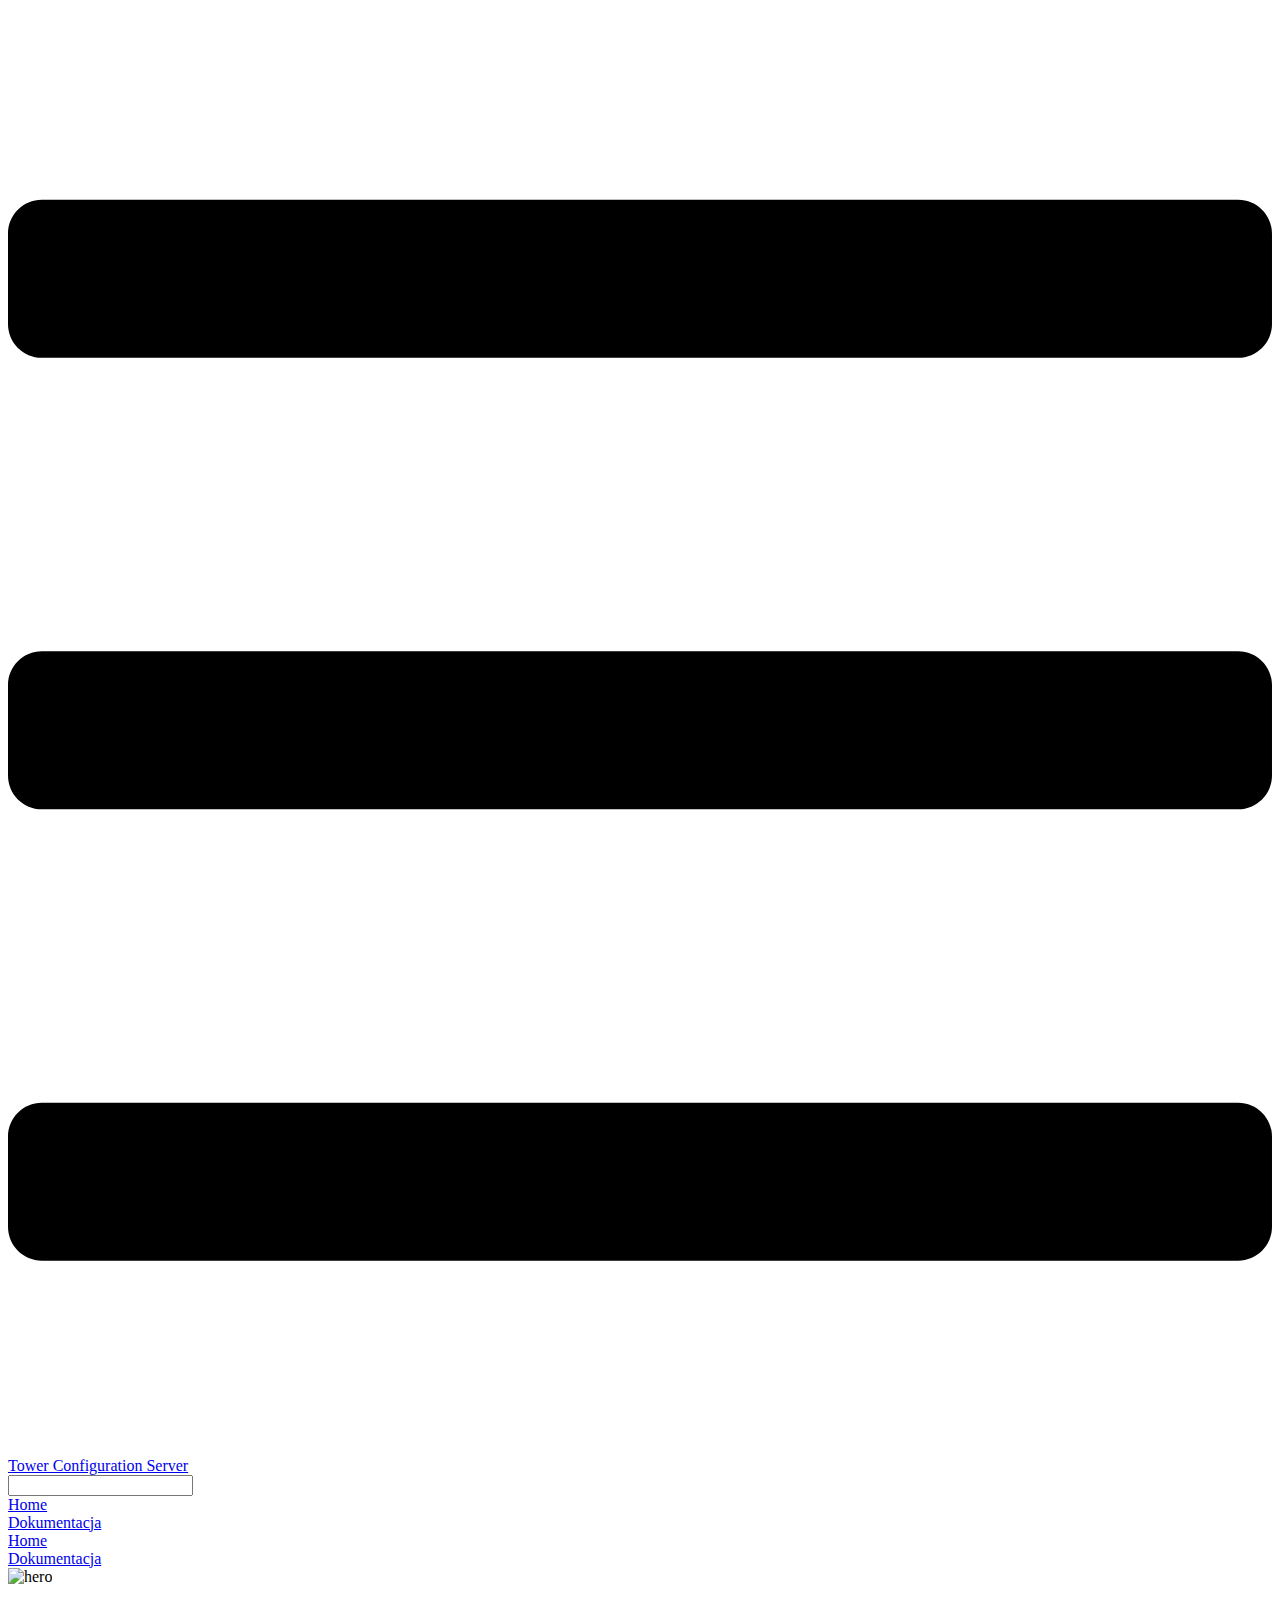
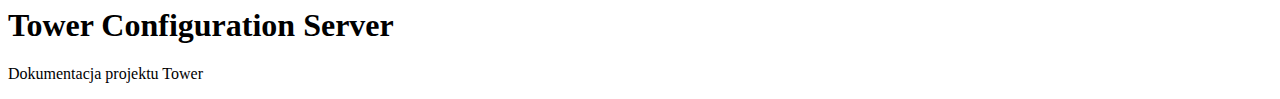
==== commit 4d22c4f3: "update" ====
--- a/index.html
+++ b/index.html
@@ -7,11 +7,11 @@
     <meta name="description" content="Dokumentacja projektu Tower">
     
     
-    <link rel="preload" href="/assets/css/0.styles.e6f1b0f1.css" as="style"><link rel="preload" href="/assets/js/app.7d84eb97.js" as="script"><link rel="preload" href="/assets/js/3.80b95e4f.js" as="script"><link rel="preload" href="/assets/js/2.18bd5217.js" as="script"><link rel="preload" href="/assets/js/6.01d7fd2f.js" as="script"><link rel="prefetch" href="/assets/js/10.6c170ff0.js"><link rel="prefetch" href="/assets/js/11.07426605.js"><link rel="prefetch" href="/assets/js/12.08354f7a.js"><link rel="prefetch" href="/assets/js/13.60741dd3.js"><link rel="prefetch" href="/assets/js/4.b43821ef.js"><link rel="prefetch" href="/assets/js/5.0a139e0c.js"><link rel="prefetch" href="/assets/js/7.a31fc277.js"><link rel="prefetch" href="/assets/js/8.0a4fd147.js"><link rel="prefetch" href="/assets/js/9.a47ddf1f.js">
-    <link rel="stylesheet" href="/assets/css/0.styles.e6f1b0f1.css">
+    <link rel="preload" href="/tower-documentation-site/assets/css/0.styles.f4d77b27.css" as="style"><link rel="preload" href="/tower-documentation-site/assets/js/app.fb81b7ca.js" as="script"><link rel="preload" href="/tower-documentation-site/assets/js/3.80b95e4f.js" as="script"><link rel="preload" href="/tower-documentation-site/assets/js/2.18bd5217.js" as="script"><link rel="preload" href="/tower-documentation-site/assets/js/6.67533746.js" as="script"><link rel="prefetch" href="/tower-documentation-site/assets/js/10.7e657bcb.js"><link rel="prefetch" href="/tower-documentation-site/assets/js/11.07426605.js"><link rel="prefetch" href="/tower-documentation-site/assets/js/12.08354f7a.js"><link rel="prefetch" href="/tower-documentation-site/assets/js/13.60741dd3.js"><link rel="prefetch" href="/tower-documentation-site/assets/js/4.b43821ef.js"><link rel="prefetch" href="/tower-documentation-site/assets/js/5.0a139e0c.js"><link rel="prefetch" href="/tower-documentation-site/assets/js/7.4cfdc510.js"><link rel="prefetch" href="/tower-documentation-site/assets/js/8.a14fdbcb.js"><link rel="prefetch" href="/tower-documentation-site/assets/js/9.a22aab0e.js">
+    <link rel="stylesheet" href="/tower-documentation-site/assets/css/0.styles.f4d77b27.css">
   </head>
   <body>
-    <div id="app" data-server-rendered="true"><div class="theme-container no-sidebar"><header class="navbar"><div class="sidebar-button"><svg xmlns="http://www.w3.org/2000/svg" aria-hidden="true" role="img" viewBox="0 0 448 512" class="icon"><path fill="currentColor" d="M436 124H12c-6.627 0-12-5.373-12-12V80c0-6.627 5.373-12 12-12h424c6.627 0 12 5.373 12 12v32c0 6.627-5.373 12-12 12zm0 160H12c-6.627 0-12-5.373-12-12v-32c0-6.627 5.373-12 12-12h424c6.627 0 12 5.373 12 12v32c0 6.627-5.373 12-12 12zm0 160H12c-6.627 0-12-5.373-12-12v-32c0-6.627 5.373-12 12-12h424c6.627 0 12 5.373 12 12v32c0 6.627-5.373 12-12 12z"></path></svg></div> <a href="/" class="home-link router-link-exact-active router-link-active"><!----> <span class="site-name">Tower Configuration Server</span></a> <div class="links"><div class="search-box"><input aria-label="Search" autocomplete="off" spellcheck="false" value=""> <!----></div> <nav class="nav-links can-hide"><div class="nav-item"><a href="/" class="nav-link router-link-exact-active router-link-active">Home</a></div><div class="nav-item"><a href="/docs/" class="nav-link">Dokumentacja</a></div> <!----></nav></div></header> <div class="sidebar-mask"></div> <aside class="sidebar"><nav class="nav-links"><div class="nav-item"><a href="/" class="nav-link router-link-exact-active router-link-active">Home</a></div><div class="nav-item"><a href="/docs/" class="nav-link">Dokumentacja</a></div> <!----></nav>  <!----> </aside> <main aria-labelledby="main-title" class="home"><header class="hero"><img src="/tower.png" alt="hero" class="center"> <h1 id="main-title">Tower Configuration Server</h1> <p class="description">Dokumentacja projektu Tower</p> <!----></header> <!----> <div class="theme-default-content custom content__default"></div> <!----></main></div><div class="global-ui"></div></div>
-    <script src="/assets/js/app.7d84eb97.js" defer></script><script src="/assets/js/3.80b95e4f.js" defer></script><script src="/assets/js/2.18bd5217.js" defer></script><script src="/assets/js/6.01d7fd2f.js" defer></script>
+    <div id="app" data-server-rendered="true"><div class="theme-container no-sidebar"><header class="navbar"><div class="sidebar-button"><svg xmlns="http://www.w3.org/2000/svg" aria-hidden="true" role="img" viewBox="0 0 448 512" class="icon"><path fill="currentColor" d="M436 124H12c-6.627 0-12-5.373-12-12V80c0-6.627 5.373-12 12-12h424c6.627 0 12 5.373 12 12v32c0 6.627-5.373 12-12 12zm0 160H12c-6.627 0-12-5.373-12-12v-32c0-6.627 5.373-12 12-12h424c6.627 0 12 5.373 12 12v32c0 6.627-5.373 12-12 12zm0 160H12c-6.627 0-12-5.373-12-12v-32c0-6.627 5.373-12 12-12h424c6.627 0 12 5.373 12 12v32c0 6.627-5.373 12-12 12z"></path></svg></div> <a href="/tower-documentation-site/" class="home-link router-link-exact-active router-link-active"><!----> <span class="site-name">Tower Configuration Server</span></a> <div class="links"><div class="search-box"><input aria-label="Search" autocomplete="off" spellcheck="false" value=""> <!----></div> <nav class="nav-links can-hide"><div class="nav-item"><a href="/tower-documentation-site/" class="nav-link router-link-exact-active router-link-active">Home</a></div><div class="nav-item"><a href="/tower-documentation-site/docs/" class="nav-link">Dokumentacja</a></div> <!----></nav></div></header> <div class="sidebar-mask"></div> <aside class="sidebar"><nav class="nav-links"><div class="nav-item"><a href="/tower-documentation-site/" class="nav-link router-link-exact-active router-link-active">Home</a></div><div class="nav-item"><a href="/tower-documentation-site/docs/" class="nav-link">Dokumentacja</a></div> <!----></nav>  <!----> </aside> <main aria-labelledby="main-title" class="home"><header class="hero"><img src="/tower-documentation-site/tower.png" alt="hero" class="center"> <h1 id="main-title">Tower Configuration Server</h1> <p class="description">Dokumentacja projektu Tower</p> <!----></header> <!----> <div class="theme-default-content custom content__default"></div> <!----></main></div><div class="global-ui"></div></div>
+    <script src="/tower-documentation-site/assets/js/app.fb81b7ca.js" defer></script><script src="/tower-documentation-site/assets/js/3.80b95e4f.js" defer></script><script src="/tower-documentation-site/assets/js/2.18bd5217.js" defer></script><script src="/tower-documentation-site/assets/js/6.67533746.js" defer></script>
   </body>
 </html>
